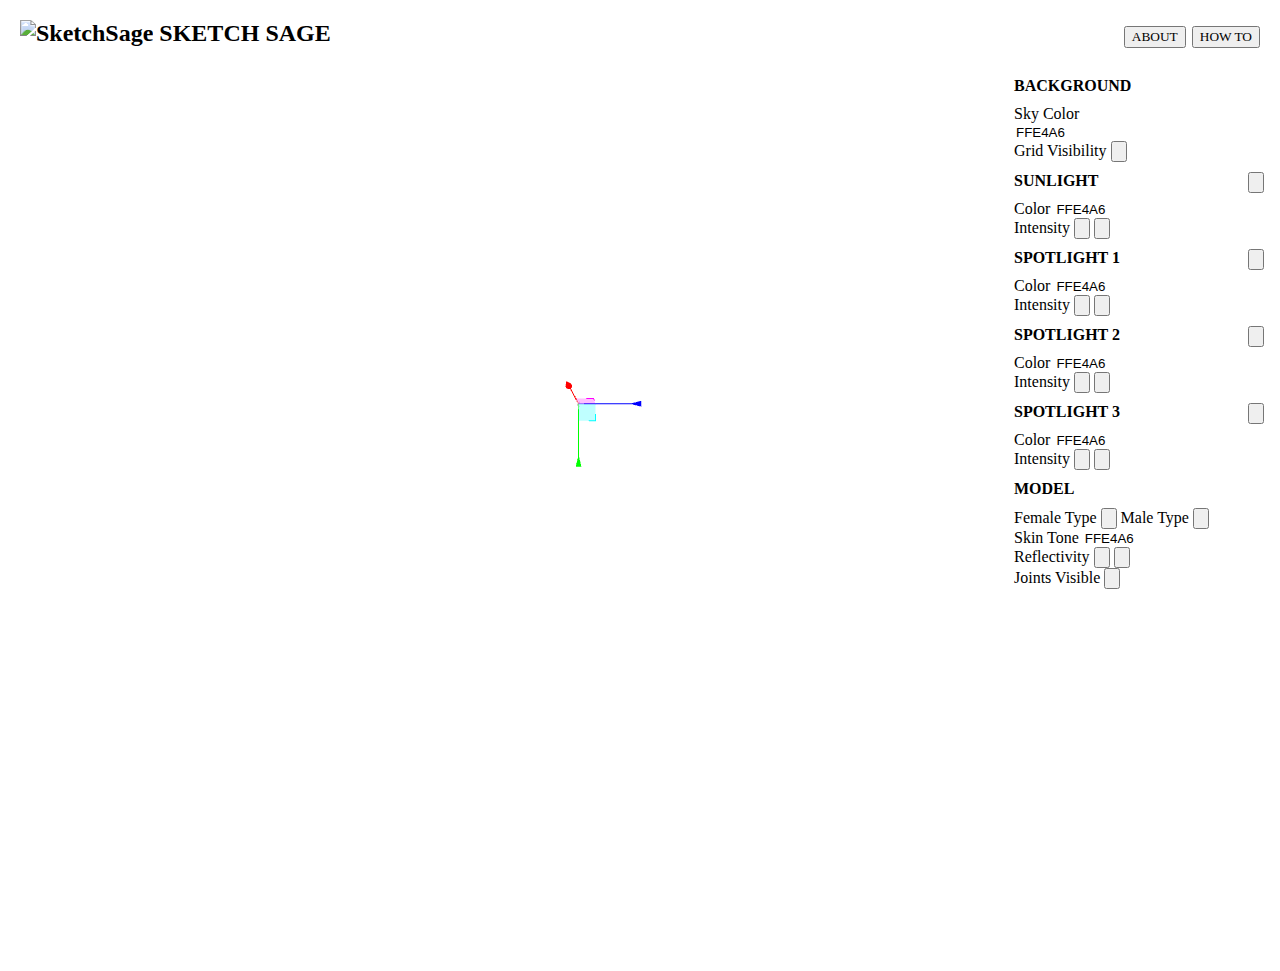
==== sketchsage.html @ a5058e86 "Add files via upload" ====
﻿<!DOCTYPE html>
<html>
<head>
    <meta charset=utf-8>
    <title>Sketch Sage</title>
    <style>
        body {
            margin: 0px;
            height: 100%; 
            overflow: hidden;
            /*font-family: "Judera Ring";*/
        }
        
        h2 {
            font-family: "Judera Ring";
        }

        button {
            font-family: "Judera Ring";
        }
        
        canvas {
            width: 90%;
            height: 100%;
        }
        .right-links {
            right: 50;
            float: right;
        }

        .sidebar {
            width: 250px;
            height: 100%;
            top: 1; 
            right: 0;
            position: fixed;
            background-color: rgb(255, 255, 255);
            padding-left: 16px;
            padding-right: 16px;
            overflow: scroll;
        }

        .sect-head {
            margin: 0;
            padding-top: 10px;
            padding-bottom: 10px;
        }

        .sect-child {
            margin: 0;
        }

        .jscolor {
            border: white;
        }

        @font-face {
            font-family: "Judera Ring";
            src: url("styling/fonts/JuderaRing/Judera-Ring.ttf");
        }

    </style>
</head>
<body>
    <div id="container">
        <div style="margin:20px">
            <header>
                <h2>
                    <img src="styling/tempImages/download.svg" alt="SketchSage" width="20" height="18">
                    SKETCH SAGE
                    <div class="right-links">
                        <button>ABOUT</button>
                        <button>HOW TO</button>
                    </div>
                </h2>
            </header>
        </div>
        <div class="sidebar" id="sidebar">
            <div>
                <h4 class="sect-head">BACKGROUND</h4>
                <p class="sect-child">
                    Sky Color
                    <input class="jscolor" onchange="setRendererColor(this.jscolor)" value="FFE4A6">
                </p>
                <p class="sect-child">
                    Grid Visibility
                    <input type="button" onclick="showGrid()"></input>
                </p>
            </div>
            <div>
                <h4 class="sect-head">
                    SUNLIGHT
                    <input type="button" onclick="lightVisibility(worldLights)" style="float:right"></input>
                </h4>
                <p class="sect-child">
                    Color
                    <input class="jscolor" onchange="lightColor(worldLights,this.jscolor)" value="FFE4A6">
                </p>

                
                <p class="sect-child">
                    Intensity
                    <input type="button" onclick="lightIntensity(worldLights,-0.2)"></input>
                    <input type="button" onclick="lightIntensity(worldLights,0.2)"></input>
                </p>
            </div>
            <div>
                <h4 class="sect-head">
                    SPOTLIGHT 1
                    <input type="button" onclick="lightVisibility(spotLights[0])" style="float:right"></input>
                </h4>
                
                <p class="sect-child">
                    Color
                    <input class="jscolor" onchange="lightColor(spotLights[0],this.jscolor)" value="FFE4A6">
                </p>
                <p class="sect-child">
                    Intensity
                    <input type="button" onclick="lightIntensity(spotLights[0],-0.2)"></input>
                    <input type="button" onclick="lightIntensity(spotLights[0],0.2)"></input>
                </p>
            </div>
            <div>
                <h4 class="sect-head">
                    SPOTLIGHT 2
                    <input type="button" onclick="lightVisibility(spotLights[1])" style="float:right"></input>
                </h4>
                <p class="sect-child">
                    Color
                    <input class="jscolor" onchange="lightColor(spotLights[1],this.jscolor)" value="FFE4A6">
                </p>
                <p class="sect-child">
                    Intensity
                    <input type="button" onclick="lightIntensity(spotLights[1],-0.2)"></input>
                    <input type="button" onclick="lightIntensity(spotLights[1],0.2)"></input>
                </p>
            </div>
            <div>
                <h4 class="sect-head">
                    SPOTLIGHT 3
                    <input type="button" onclick="lightVisibility(spotLights[2])" style="float:right"></input>
                </h4>
                <p class="sect-child">
                    Color
                    <input class="jscolor" onchange="lightColor(spotLights[2],this.jscolor)" value="FFE4A6">
                </p>
                <p class="sect-child">
                    Intensity
                    <input type="button" onclick="lightIntensity(spotLights[2],-0.2)"></input>
                    <input type="button" onclick="lightIntensity(spotLights[2],0.2)"></input>
                </p>
            </div>
            <div>
                <h4 class="sect-head">MODEL</h4>
                <p class="sect-child">
                    Female Type
                    <input type="button" onclick="uploadModel( 'Models/FemaleModel/Agreeing.glb' )"></input> 
                    Male Type
                    <input type="button" onclick="uploadModel( 'Models/MaleModel/Agreeing.glb' )"></input> 
                </p>
                <p class="sect-child">
                    Skin Tone
                    <input class="jscolor" onchange="setSkinTone(this.jscolor)" value="FFE4A6"> 
                </p>
                <!--<input type="button" onclick="findEyes(1)"></input>-->
                <!--<p class="sect-child">
                    Transparency
                    <input type="button" onclick="transparency(-0.02)"></input>
                    <input type="button" onclick="transparency(0.02)"></input>
                </p>-->
                <p class="sect-child">
                    Reflectivity
                    <input type="button" onclick="modelReflectivity(0.02)"></input>
                    <input type="button" onclick="modelReflectivity(-0.02)"></input>
                </p>
                <!--<h6 class="sect-child">Transparency</h6>-->
                <p class="sect-child">
                    Joints Visible
                    <input type="button" onclick="jointsVisible()"></input>
                </p>
                
            </div>
        </div>
        
        <!--THREE JS-->
        <script src="js/three.js"></script>
        <script src="js/OrbitControls.js"></script>
        <script src="js/GLTFLoader.js"></script> 
        <script src="js/TransformControls.js"></script> 
        <script src="js/mainElements.js"></script> 
        <!--<script src="js/FBXLoader.js"></script> -->
        <!--<script src="js/inflate.min.js"></script>-->

        <!--COLOR PICKER-->
        <!--<script src="js/iro.min.js"></script>-->
        <!--<script src="js/colorpicker.js"></script>-->
        <script src="js/jscolor.js"></script>

        <!--SLIDERS-->
        <!--<script src="js/slider.js"></script>>-->
    </div>
</body>
</html>
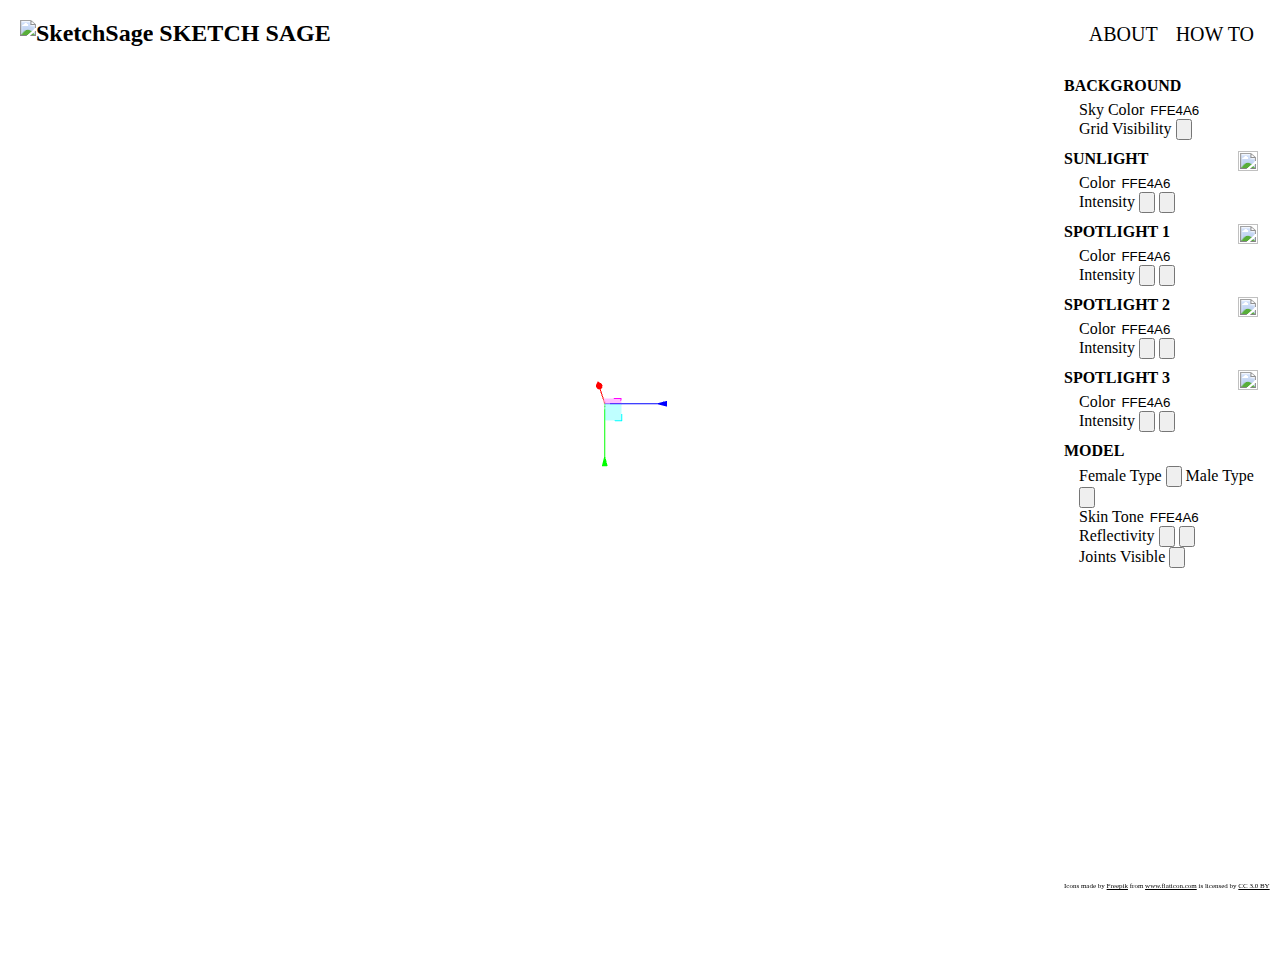
==== commit 3338f86d: "Add files via upload" ====
--- a/sketchsage.html
+++ b/sketchsage.html
@@ -15,8 +15,15 @@
             font-family: "Judera Ring";
         }
 
+        a {
+            color:black;
+        }
+
         button {
             font-family: "Judera Ring";
+            font-size: 20px;
+            border: none;
+            background: none;       
         }
         
         canvas {
@@ -28,8 +35,17 @@
             float: right;
         }
 
+        footer {
+
+            font-size: 7px;
+            bottom: 10px;
+            position: fixed;
+            text-align: center;
+
+        }
+
         .sidebar {
-            width: 250px;
+            width: 200px;
             height: 100%;
             top: 1; 
             right: 0;
@@ -38,27 +54,45 @@
             padding-left: 16px;
             padding-right: 16px;
             overflow: scroll;
+            font-family: "unna";
         }
 
         .sect-head {
             margin: 0;
             padding-top: 10px;
-            padding-bottom: 10px;
+            padding-bottom: 6px;
+            font-weight: 900;
         }
 
         .sect-child {
             margin: 0;
+            padding-left: 15px;
         }
 
         .jscolor {
             border: white;
-        }
+            width: 50px;
+        }
+
+        /*shrikhand and unna go well together*/
 
         @font-face {
             font-family: "Judera Ring";
+            src: url("styling/fonts/shrikhand/Shrikhand-Regular.ttf");
+        }
+
+        @font-face {
+            font-family: "unna";
+            src: url("styling/fonts/unna/Unna-Regular.ttf");
+        }
+
+
+        /*
+        @font-face {
+            font-family: "Judera Ring";
             src: url("styling/fonts/JuderaRing/Judera-Ring.ttf");
         }
-
+        */
     </style>
 </head>
 <body>
@@ -66,7 +100,7 @@
         <div style="margin:20px">
             <header>
                 <h2>
-                    <img src="styling/tempImages/download.svg" alt="SketchSage" width="20" height="18">
+                    <img src="styling/images/download.svg" alt="SketchSage" width="20" height="18">
                     SKETCH SAGE
                     <div class="right-links">
                         <button>ABOUT</button>
@@ -78,108 +112,120 @@
         <div class="sidebar" id="sidebar">
             <div>
                 <h4 class="sect-head">BACKGROUND</h4>
-                <p class="sect-child">
+                <div class="sect-child">
                     Sky Color
                     <input class="jscolor" onchange="setRendererColor(this.jscolor)" value="FFE4A6">
-                </p>
-                <p class="sect-child">
+                </div>
+                <div class="sect-child">
                     Grid Visibility
                     <input type="button" onclick="showGrid()"></input>
-                </p>
+                </div>
             </div>
             <div>
                 <h4 class="sect-head">
                     SUNLIGHT
-                    <input type="button" onclick="lightVisibility(worldLights)" style="float:right"></input>
-                </h4>
-                <p class="sect-child">
+                    <button onclick="lightVisibility(worldLights);changeImage('sunlight-eye');" style="float:right">
+                        <img id="sunlight-eye" src="styling/images/eye.svg" height="20" width="20">
+                    </button>
+                </h4>
+                <div class="sect-child">
                     Color
                     <input class="jscolor" onchange="lightColor(worldLights,this.jscolor)" value="FFE4A6">
-                </p>
-
-                
-                <p class="sect-child">
+                </div>
+                <div class="sect-child">
                     Intensity
                     <input type="button" onclick="lightIntensity(worldLights,-0.2)"></input>
                     <input type="button" onclick="lightIntensity(worldLights,0.2)"></input>
-                </p>
+                </div>
             </div>
             <div>
                 <h4 class="sect-head">
                     SPOTLIGHT 1
-                    <input type="button" onclick="lightVisibility(spotLights[0])" style="float:right"></input>
+                    <button onclick="lightVisibility(spotLights[0]);changeImage('spotlight1-eye');" style="float:right">
+                        <img id="spotlight1-eye" src="styling/images/eye.svg" height="20" width="20">
+                    </button>
                 </h4>
                 
-                <p class="sect-child">
+                <div class="sect-child">
                     Color
                     <input class="jscolor" onchange="lightColor(spotLights[0],this.jscolor)" value="FFE4A6">
-                </p>
-                <p class="sect-child">
+                </div>
+                <div class="sect-child">
                     Intensity
                     <input type="button" onclick="lightIntensity(spotLights[0],-0.2)"></input>
                     <input type="button" onclick="lightIntensity(spotLights[0],0.2)"></input>
-                </p>
+                </div>
             </div>
             <div>
                 <h4 class="sect-head">
                     SPOTLIGHT 2
-                    <input type="button" onclick="lightVisibility(spotLights[1])" style="float:right"></input>
-                </h4>
-                <p class="sect-child">
+                    <button onclick="lightVisibility(spotLights[1]);changeImage('spotlight2-eye');" style="float:right">
+                        <img id="spotlight2-eye" src="styling/images/hide.svg" height="20" width="20">
+                    </button>
+                </h4>
+                <div class="sect-child">
                     Color
                     <input class="jscolor" onchange="lightColor(spotLights[1],this.jscolor)" value="FFE4A6">
-                </p>
-                <p class="sect-child">
+                </div>
+                <div class="sect-child">
                     Intensity
                     <input type="button" onclick="lightIntensity(spotLights[1],-0.2)"></input>
                     <input type="button" onclick="lightIntensity(spotLights[1],0.2)"></input>
-                </p>
+                </div>
             </div>
             <div>
                 <h4 class="sect-head">
                     SPOTLIGHT 3
-                    <input type="button" onclick="lightVisibility(spotLights[2])" style="float:right"></input>
-                </h4>
-                <p class="sect-child">
+                    <button onclick="lightVisibility(spotLights[2]);changeImage('spotlight3-eye');" style="float:right">
+                        <img id="spotlight3-eye" src="styling/images/hide.svg" height="20" width="20">
+                    </button>
+                </h4>
+                <div class="sect-child">
                     Color
                     <input class="jscolor" onchange="lightColor(spotLights[2],this.jscolor)" value="FFE4A6">
-                </p>
-                <p class="sect-child">
+                </div>
+                <div class="sect-child">
                     Intensity
                     <input type="button" onclick="lightIntensity(spotLights[2],-0.2)"></input>
                     <input type="button" onclick="lightIntensity(spotLights[2],0.2)"></input>
-                </p>
+                </div>
             </div>
             <div>
                 <h4 class="sect-head">MODEL</h4>
-                <p class="sect-child">
+                <div class="sect-child">
                     Female Type
                     <input type="button" onclick="uploadModel( 'Models/FemaleModel/Agreeing.glb' )"></input> 
                     Male Type
                     <input type="button" onclick="uploadModel( 'Models/MaleModel/Agreeing.glb' )"></input> 
-                </p>
-                <p class="sect-child">
+                </div>
+                <div class="sect-child">
                     Skin Tone
                     <input class="jscolor" onchange="setSkinTone(this.jscolor)" value="FFE4A6"> 
-                </p>
+                </div>
                 <!--<input type="button" onclick="findEyes(1)"></input>-->
                 <!--<p class="sect-child">
                     Transparency
                     <input type="button" onclick="transparency(-0.02)"></input>
                     <input type="button" onclick="transparency(0.02)"></input>
                 </p>-->
-                <p class="sect-child">
+                <div class="sect-child">
                     Reflectivity
                     <input type="button" onclick="modelReflectivity(0.02)"></input>
                     <input type="button" onclick="modelReflectivity(-0.02)"></input>
-                </p>
+                </div>
                 <!--<h6 class="sect-child">Transparency</h6>-->
-                <p class="sect-child">
+                <div class="sect-child">
                     Joints Visible
                     <input type="button" onclick="jointsVisible()"></input>
-                </p>
+                </div>
                 
             </div>
+            <footer>Icons made by <a href="https://www.freepik.com/" title="Freepik">Freepik</a> 
+                from <a href="https://www.flaticon.com/" title="Flaticon">www.flaticon.com</a> 
+                is licensed by <a href="http://creativecommons.org/licenses/by/3.0/" 
+                title="Creative Commons BY 3.0" target="_blank">
+                CC 3.0 BY</a>
+            </footer>
         </div>
         
         <!--THREE JS-->
@@ -196,8 +242,8 @@
         <!--<script src="js/colorpicker.js"></script>-->
         <script src="js/jscolor.js"></script>
 
-        <!--SLIDERS-->
-        <!--<script src="js/slider.js"></script>>-->
+        <!--ICON CHANGE-->
+        <script src="js/icons.js"></script>
     </div>
 </body>
 </html>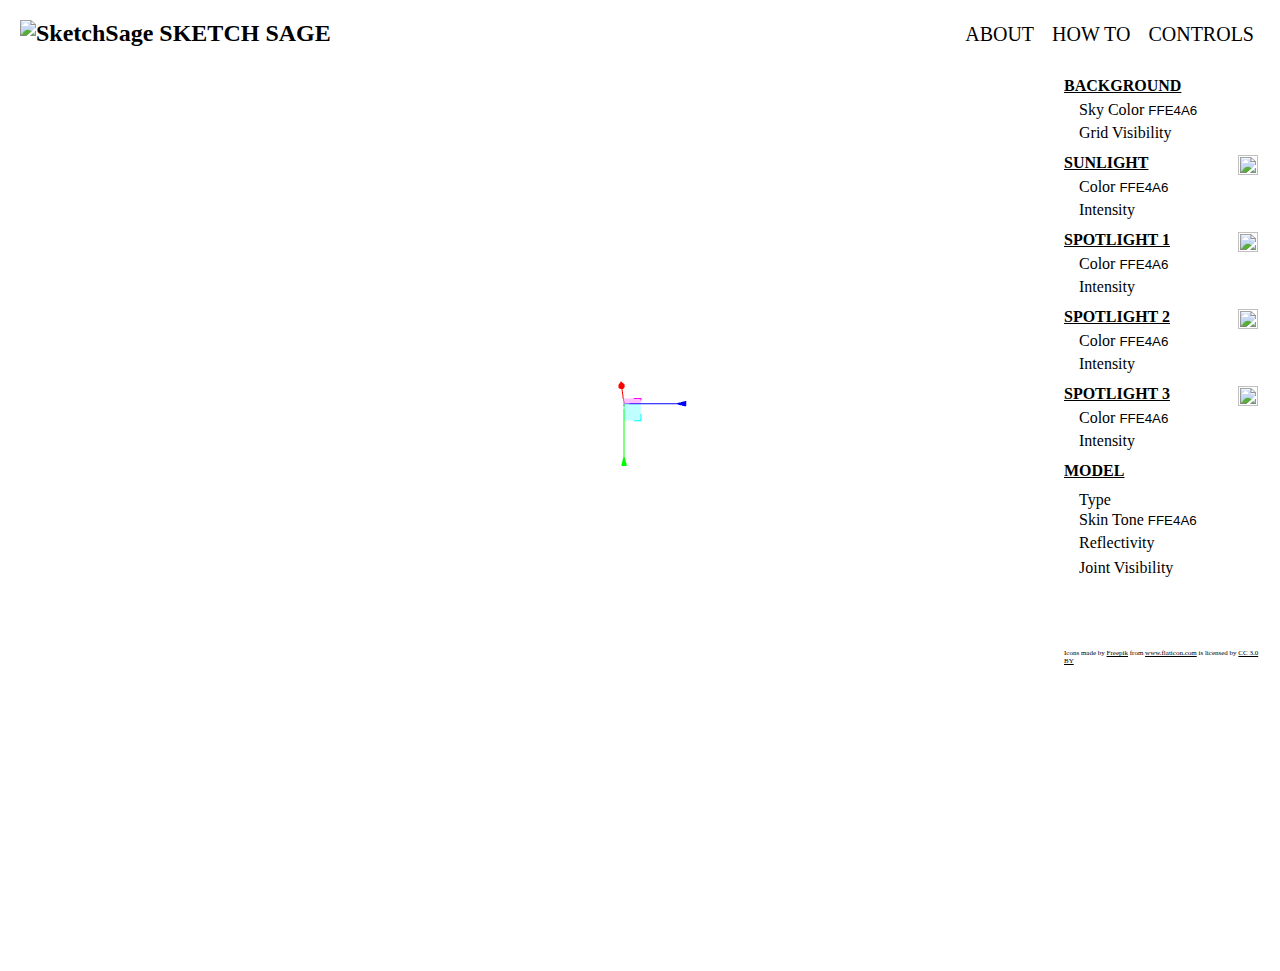
==== commit 9a941f25: "Add files via upload" ====
--- a/sketchsage.html
+++ b/sketchsage.html
@@ -35,13 +35,30 @@
             float: right;
         }
 
+
+        .about {
+            display: "block";
+        }
+
         footer {
 
             font-size: 7px;
-            bottom: 10px;
-            position: fixed;
-            text-align: center;
-
+            /*position: fixed;
+            text-align: center;*/
+            padding-top: 70px;
+
+        }
+
+        .controls {
+            display: block;
+        }
+        
+        .about {
+            display: none;
+        }
+
+        .how-to {
+            display: none;
         }
 
         .sidebar {
@@ -55,6 +72,8 @@
             padding-right: 16px;
             overflow: scroll;
             font-family: "unna";
+            display: block;
+
         }
 
         .sect-head {
@@ -62,6 +81,7 @@
             padding-top: 10px;
             padding-bottom: 6px;
             font-weight: 900;
+            text-decoration: underline;
         }
 
         .sect-child {
@@ -72,7 +92,21 @@
         .jscolor {
             border: white;
             width: 50px;
-        }
+            position:'right';
+            /*shadow: false;
+            valueElement: null;
+            borderWidth:0; 
+            backgroundColor:'transparent'; 
+            insetColor:'#000';*/
+            padding: 0;
+        }
+
+        /*
+        .jscolor-active {
+            width: 100px;
+
+        }
+        */
 
         /*shrikhand and unna go well together*/
 
@@ -103,122 +137,163 @@
                     <img src="styling/images/download.svg" alt="SketchSage" width="20" height="18">
                     SKETCH SAGE
                     <div class="right-links">
-                        <button>ABOUT</button>
-                        <button>HOW TO</button>
+                        <button onclick="toggleAbout()">ABOUT</button>
+                        <button onclick="toggleHowTo()">HOW TO</button>
+                        <button onclick="toggleController()">CONTROLS</button>
                     </div>
                 </h2>
             </header>
         </div>
         <div class="sidebar" id="sidebar">
-            <div>
-                <h4 class="sect-head">BACKGROUND</h4>
-                <div class="sect-child">
-                    Sky Color
-                    <input class="jscolor" onchange="setRendererColor(this.jscolor)" value="FFE4A6">
-                </div>
-                <div class="sect-child">
-                    Grid Visibility
-                    <input type="button" onclick="showGrid()"></input>
-                </div>
+            <div class="about" id="about">
+                <p>
+                    qwewrtrggref
+                </p>
             </div>
-            <div>
-                <h4 class="sect-head">
-                    SUNLIGHT
-                    <button onclick="lightVisibility(worldLights);changeImage('sunlight-eye');" style="float:right">
-                        <img id="sunlight-eye" src="styling/images/eye.svg" height="20" width="20">
-                    </button>
-                </h4>
-                <div class="sect-child">
-                    Color
-                    <input class="jscolor" onchange="lightColor(worldLights,this.jscolor)" value="FFE4A6">
-                </div>
-                <div class="sect-child">
-                    Intensity
-                    <input type="button" onclick="lightIntensity(worldLights,-0.2)"></input>
-                    <input type="button" onclick="lightIntensity(worldLights,0.2)"></input>
-                </div>
+            <div class="how-to" id="how-to">
+                <p>
+                    qwsdefgh
+                </p>
             </div>
-            <div>
-                <h4 class="sect-head">
-                    SPOTLIGHT 1
-                    <button onclick="lightVisibility(spotLights[0]);changeImage('spotlight1-eye');" style="float:right">
-                        <img id="spotlight1-eye" src="styling/images/eye.svg" height="20" width="20">
-                    </button>
-                </h4>
-                
-                <div class="sect-child">
-                    Color
-                    <input class="jscolor" onchange="lightColor(spotLights[0],this.jscolor)" value="FFE4A6">
-                </div>
-                <div class="sect-child">
-                    Intensity
-                    <input type="button" onclick="lightIntensity(spotLights[0],-0.2)"></input>
-                    <input type="button" onclick="lightIntensity(spotLights[0],0.2)"></input>
-                </div>
-            </div>
-            <div>
-                <h4 class="sect-head">
-                    SPOTLIGHT 2
-                    <button onclick="lightVisibility(spotLights[1]);changeImage('spotlight2-eye');" style="float:right">
-                        <img id="spotlight2-eye" src="styling/images/hide.svg" height="20" width="20">
-                    </button>
-                </h4>
-                <div class="sect-child">
-                    Color
-                    <input class="jscolor" onchange="lightColor(spotLights[1],this.jscolor)" value="FFE4A6">
-                </div>
-                <div class="sect-child">
-                    Intensity
-                    <input type="button" onclick="lightIntensity(spotLights[1],-0.2)"></input>
-                    <input type="button" onclick="lightIntensity(spotLights[1],0.2)"></input>
-                </div>
-            </div>
-            <div>
-                <h4 class="sect-head">
-                    SPOTLIGHT 3
-                    <button onclick="lightVisibility(spotLights[2]);changeImage('spotlight3-eye');" style="float:right">
-                        <img id="spotlight3-eye" src="styling/images/hide.svg" height="20" width="20">
-                    </button>
-                </h4>
-                <div class="sect-child">
-                    Color
-                    <input class="jscolor" onchange="lightColor(spotLights[2],this.jscolor)" value="FFE4A6">
-                </div>
-                <div class="sect-child">
-                    Intensity
-                    <input type="button" onclick="lightIntensity(spotLights[2],-0.2)"></input>
-                    <input type="button" onclick="lightIntensity(spotLights[2],0.2)"></input>
-                </div>
-            </div>
-            <div>
-                <h4 class="sect-head">MODEL</h4>
-                <div class="sect-child">
-                    Female Type
-                    <input type="button" onclick="uploadModel( 'Models/FemaleModel/Agreeing.glb' )"></input> 
-                    Male Type
-                    <input type="button" onclick="uploadModel( 'Models/MaleModel/Agreeing.glb' )"></input> 
-                </div>
-                <div class="sect-child">
-                    Skin Tone
-                    <input class="jscolor" onchange="setSkinTone(this.jscolor)" value="FFE4A6"> 
-                </div>
-                <!--<input type="button" onclick="findEyes(1)"></input>-->
-                <!--<p class="sect-child">
-                    Transparency
-                    <input type="button" onclick="transparency(-0.02)"></input>
-                    <input type="button" onclick="transparency(0.02)"></input>
-                </p>-->
-                <div class="sect-child">
-                    Reflectivity
-                    <input type="button" onclick="modelReflectivity(0.02)"></input>
-                    <input type="button" onclick="modelReflectivity(-0.02)"></input>
-                </div>
-                <!--<h6 class="sect-child">Transparency</h6>-->
-                <div class="sect-child">
-                    Joints Visible
-                    <input type="button" onclick="jointsVisible()"></input>
-                </div>
-                
+            <div class="controls" id="controls">
+                <div>
+                    <h4 class="sect-head">BACKGROUND</h4>
+                    <div class="sect-child">
+                        Sky Color
+                        <input class="jscolor" onchange="setRendererColor(this.jscolor)" value="FFE4A6">
+                    </div>
+                    <div class="sect-child">
+                        Grid Visibility
+                        <button onclick="showGrid();changeImage('grid-eye');">
+                            <img id="grid-eye" src="styling/images/eye.svg" height="15" width="15">
+                        </button>
+                    </div>
+                </div>
+                <div>
+                    <h4 class="sect-head">
+                        SUNLIGHT
+                        <button onclick="lightVisibility(worldLights);changeImage('sunlight-eye');" style="float:right">
+                            <img id="sunlight-eye" src="styling/images/eye.svg" height="20" width="20">
+                        </button>
+                    </h4>
+                    <div class="sect-child">
+                        Color
+                        <input class="jscolor" onchange="lightColor(worldLights,this.jscolor)" value="FFE4A6">
+                    </div>
+                    <div class="sect-child">
+                        Intensity
+                        <button onclick="lightIntensity(worldLights,-0.2)">
+                            <img src="styling/images/round-delete.svg" height="12" width="12">
+                        </button>
+                        <button onclick="lightIntensity(worldLights,0.2)">
+                            <img src="styling/images/round-add.svg" height="12" width="12">
+                        </button>
+                    </div>
+                </div>
+                <div>
+                    <h4 class="sect-head">
+                        SPOTLIGHT 1
+                        <button onclick="lightVisibility(spotLights[0]);changeImage('spotlight1-eye');" style="float:right">
+                            <img id="spotlight1-eye" src="styling/images/eye.svg" height="20" width="20">
+                        </button>
+                    </h4>
+                    
+                    <div class="sect-child">
+                        Color
+                        <input class="jscolor" onchange="lightColor(spotLights[0],this.jscolor)" value="FFE4A6">
+                    </div>
+                    <div class="sect-child">
+                        Intensity
+                        <button onclick="lightIntensity(spotLights[0],-0.2)">
+                            <img src="styling/images/round-delete.svg" height="12" width="12">
+                        </button>
+                        <button onclick="lightIntensity(spotLights[0],0.2)">
+                            <img src="styling/images/round-add.svg" height="12" width="12">
+                        </button>
+                    </div>
+                </div>
+                <div>
+                    <h4 class="sect-head">
+                        SPOTLIGHT 2
+                        <button onclick="lightVisibility(spotLights[1]);changeImage('spotlight2-eye');" style="float:right">
+                            <img id="spotlight2-eye" src="styling/images/hide.svg" height="20" width="20">
+                        </button>
+                    </h4>
+                    <div class="sect-child">
+                        Color
+                        <input class="jscolor" onchange="lightColor(spotLights[1],this.jscolor)" value="FFE4A6">
+                    </div>
+                    <div class="sect-child">
+                        Intensity
+                        <button onclick="lightIntensity(spotLights[1],-0.2)">
+                            <img src="styling/images/round-delete.svg" height="12" width="12">
+                        </button>
+                        <button onclick="lightIntensity(spotLights[1],0.2)">
+                            <img src="styling/images/round-add.svg" height="12" width="12">
+                        </button>
+                    </div>
+                </div>
+                <div>
+                    <h4 class="sect-head">
+                        SPOTLIGHT 3
+                        <button onclick="lightVisibility(spotLights[2]);changeImage('spotlight3-eye');" style="float:right">
+                            <img id="spotlight3-eye" src="styling/images/hide.svg" height="20" width="20">
+                        </button>
+                    </h4>
+                    <div class="sect-child">
+                        Color
+                        <input class="jscolor" onchange="lightColor(spotLights[2],this.jscolor)" value="FFE4A6">
+                    </div>
+                    <div class="sect-child">
+                        Intensity
+                        <button onclick="lightIntensity(spotLights[2],-0.2)">
+                            <img src="styling/images/round-delete.svg" height="12" width="12">
+                        </button>
+                        <button onclick="lightIntensity(spotLights[2],0.2)">
+                            <img src="styling/images/round-add.svg" height="12" width="12">
+                        </button>
+                    </div>
+                </div>
+                <div>
+                    <h4 class="sect-head">MODEL</h4>
+                    <div class="sect-child">
+                        Type
+                        <button onclick="uploadModel('Models/FemaleModel/Agreeing.glb')">
+                            <img src="styling/images/female-symbol.svg" height="12" width="12">
+                        </button>
+                        <button onclick="uploadModel('Models/MaleModel/Agreeing.glb')">
+                            <img src="styling/images/male-symbol.svg" height="12" width="12">
+                        </button>
+
+                    </div>
+                    <div class="sect-child">
+                        Skin Tone
+                        <input class="jscolor" onchange="setSkinTone(this.jscolor)" value="FFE4A6"> 
+                    </div>
+                    <!--<input type="button" onclick="findEyes(1)"></input>-->
+                    <!--<p class="sect-child">
+                        Transparency
+                        <input type="button" onclick="transparency(-0.02)"></input>
+                        <input type="button" onclick="transparency(0.02)"></input>
+                    </p>-->
+                    <div class="sect-child">
+                        Reflectivity
+                        <button onclick="modelReflectivity(0.02)">
+                            <img src="styling/images/round-delete.svg" height="12" width="12">
+                        </button>
+                        <button onclick="modelReflectivity(-0.02)">
+                            <img src="styling/images/round-add.svg" height="12" width="12">
+                        </button>
+                    </div>
+                    <!--<h6 class="sect-child">Transparency</h6>-->
+                    <div class="sect-child">
+                        Joint Visibility
+                        <button onclick="jointsVisible();changeImage('joint-eye');">
+                            <img id="joint-eye" src="styling/images/eye.svg" height="15" width="15">
+                        </button>
+                    </div>
+                    
+                </div>
             </div>
             <footer>Icons made by <a href="https://www.freepik.com/" title="Freepik">Freepik</a> 
                 from <a href="https://www.flaticon.com/" title="Flaticon">www.flaticon.com</a> 
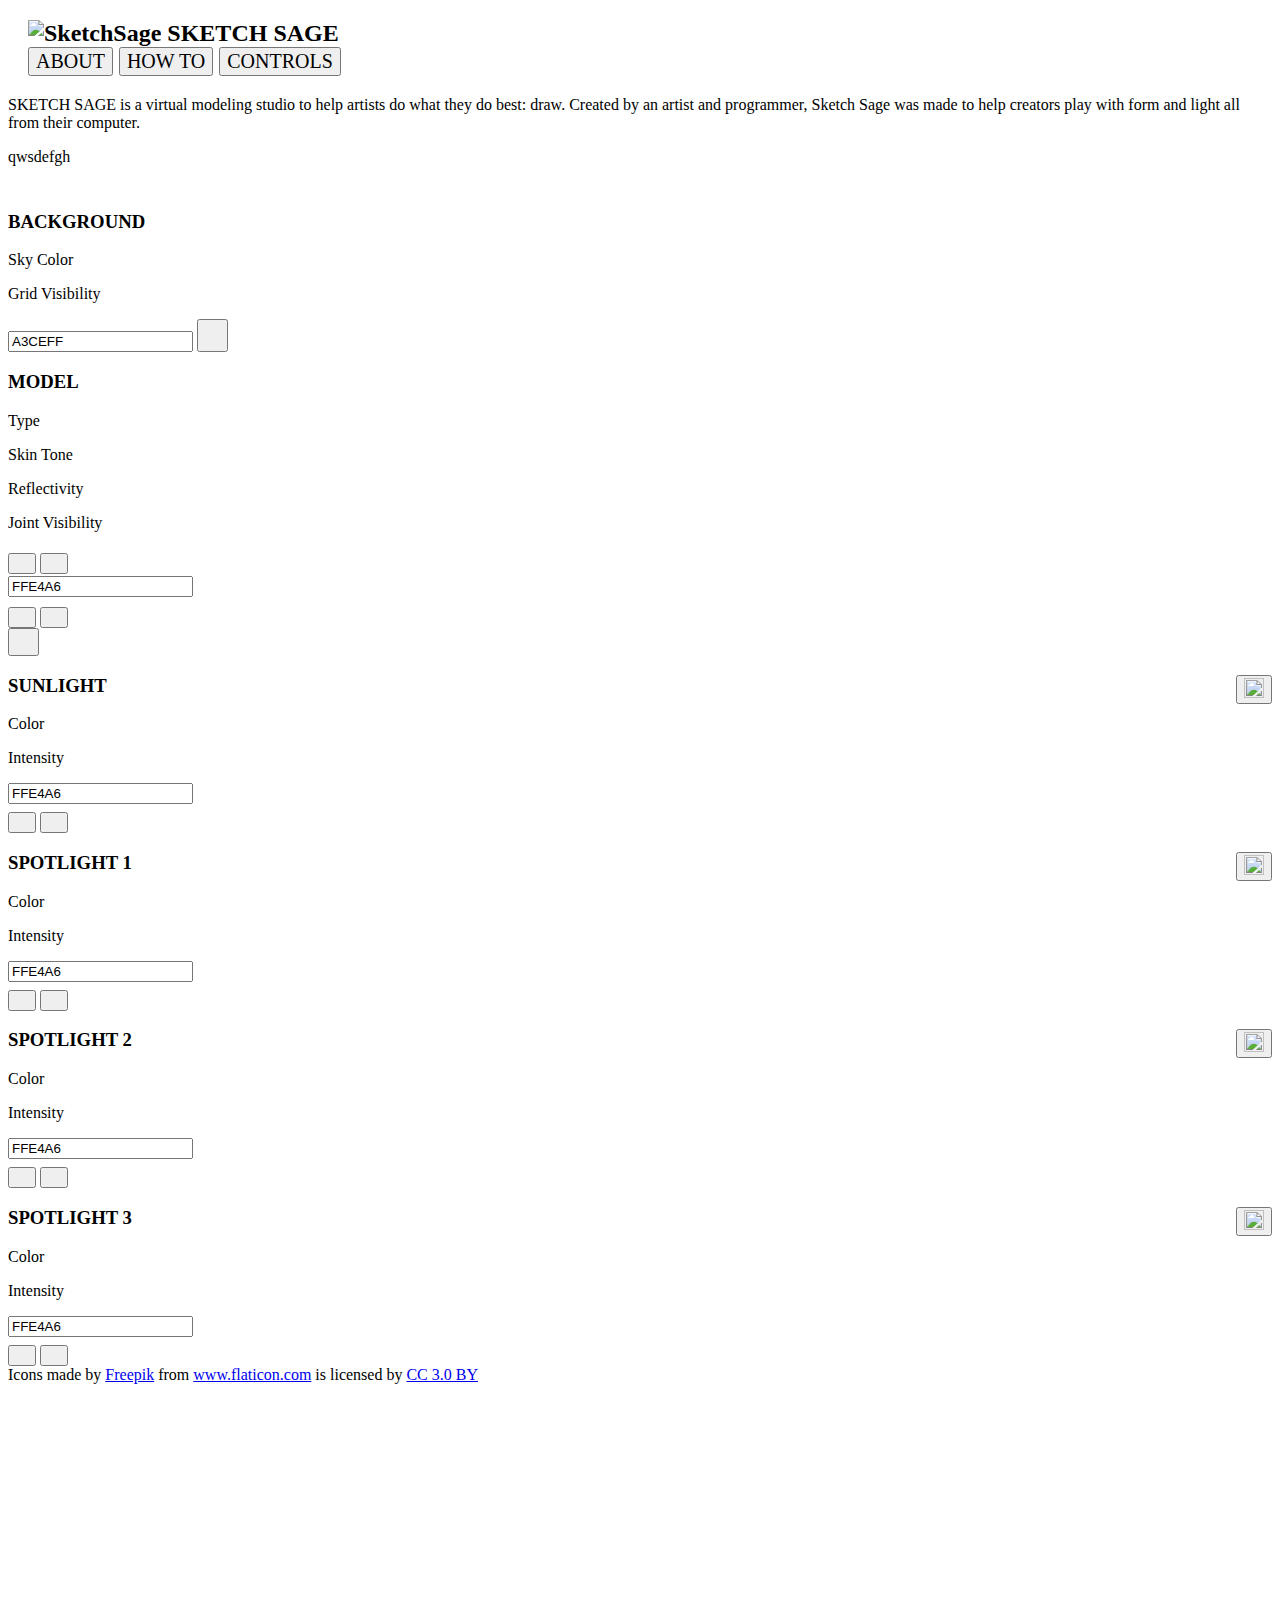
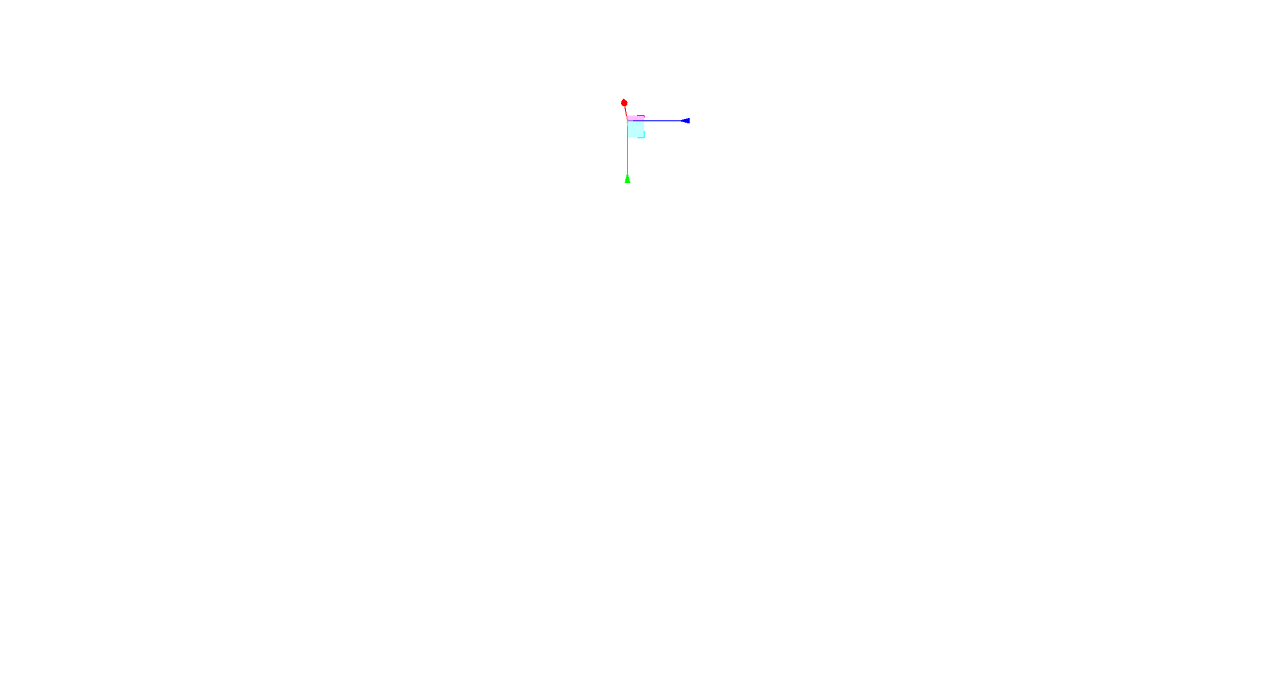
==== commit ac3487b2: "Add files via upload" ====
--- a/sketchsage.html
+++ b/sketchsage.html
@@ -3,143 +3,20 @@
 <head>
     <meta charset=utf-8>
     <title>Sketch Sage</title>
-    <style>
-        body {
-            margin: 0px;
-            height: 100%; 
-            overflow: hidden;
-            /*font-family: "Judera Ring";*/
-        }
-        
-        h2 {
-            font-family: "Judera Ring";
-        }
-
-        a {
-            color:black;
-        }
-
-        button {
-            font-family: "Judera Ring";
-            font-size: 20px;
-            border: none;
-            background: none;       
-        }
-        
-        canvas {
-            width: 90%;
-            height: 100%;
-        }
-        .right-links {
-            right: 50;
-            float: right;
-        }
-
-
-        .about {
-            display: "block";
-        }
-
-        footer {
-
-            font-size: 7px;
-            /*position: fixed;
-            text-align: center;*/
-            padding-top: 70px;
-
-        }
-
-        .controls {
-            display: block;
-        }
-        
-        .about {
-            display: none;
-        }
-
-        .how-to {
-            display: none;
-        }
-
-        .sidebar {
-            width: 200px;
-            height: 100%;
-            top: 1; 
-            right: 0;
-            position: fixed;
-            background-color: rgb(255, 255, 255);
-            padding-left: 16px;
-            padding-right: 16px;
-            overflow: scroll;
-            font-family: "unna";
-            display: block;
-
-        }
-
-        .sect-head {
-            margin: 0;
-            padding-top: 10px;
-            padding-bottom: 6px;
-            font-weight: 900;
-            text-decoration: underline;
-        }
-
-        .sect-child {
-            margin: 0;
-            padding-left: 15px;
-        }
-
-        .jscolor {
-            border: white;
-            width: 50px;
-            position:'right';
-            /*shadow: false;
-            valueElement: null;
-            borderWidth:0; 
-            backgroundColor:'transparent'; 
-            insetColor:'#000';*/
-            padding: 0;
-        }
-
-        /*
-        .jscolor-active {
-            width: 100px;
-
-        }
-        */
-
-        /*shrikhand and unna go well together*/
-
-        @font-face {
-            font-family: "Judera Ring";
-            src: url("styling/fonts/shrikhand/Shrikhand-Regular.ttf");
-        }
-
-        @font-face {
-            font-family: "unna";
-            src: url("styling/fonts/unna/Unna-Regular.ttf");
-        }
-
-
-        /*
-        @font-face {
-            font-family: "Judera Ring";
-            src: url("styling/fonts/JuderaRing/Judera-Ring.ttf");
-        }
-        */
-    </style>
+    <link rel="stylesheet" href="styling/styleFile.css">
+    <link rel="icon" href="styling/images/favicon.ico">
 </head>
 <body>
     <div id="container">
         <div style="margin:20px">
             <header>
                 <h2>
-                    <img src="styling/images/download.svg" alt="SketchSage" width="20" height="18">
+                    <img src="styling/images/happiness.svg" alt="SketchSage" width="25" height="25">
                     SKETCH SAGE
                     <div class="right-links">
-                        <button onclick="toggleAbout()">ABOUT</button>
-                        <button onclick="toggleHowTo()">HOW TO</button>
-                        <button onclick="toggleController()">CONTROLS</button>
+                        <button style="font-family:'shrikhand';font-size:20px;" onclick="toggleAbout()">ABOUT</button>
+                        <button style="font-family:'shrikhand';font-size:20px;" onclick="toggleHowTo()">HOW TO</button>
+                        <button style="font-family:'shrikhand';font-size:20px;" onclick="toggleController()">CONTROLS</button>
                     </div>
                 </h2>
             </header>
@@ -147,7 +24,13 @@
         <div class="sidebar" id="sidebar">
             <div class="about" id="about">
                 <p>
-                    qwewrtrggref
+                    SKETCH SAGE is a virtual modeling studio to help
+                    artists do what they do best: draw. 
+                    
+                    Created by an artist and programmer, Sketch Sage
+                    was made to help creators play with form and light
+                    all from their computer. 
+                    
                 </p>
             </div>
             <div class="how-to" id="how-to">
@@ -156,143 +39,164 @@
                 </p>
             </div>
             <div class="controls" id="controls">
-                <div>
-                    <h4 class="sect-head">BACKGROUND</h4>
-                    <div class="sect-child">
-                        Sky Color
-                        <input class="jscolor" onchange="setRendererColor(this.jscolor)" value="FFE4A6">
-                    </div>
-                    <div class="sect-child">
-                        Grid Visibility
-                        <button onclick="showGrid();changeImage('grid-eye');">
-                            <img id="grid-eye" src="styling/images/eye.svg" height="15" width="15">
-                        </button>
-                    </div>
-                </div>
-                <div>
-                    <h4 class="sect-head">
+                <div style="padding-top:10px">
+                    <h3 class="sect-head">BACKGROUND</h3>
+                    <div class="row">
+                        <div class="column name">
+                            <p class="sect-child">Sky Color</p>
+                            <p class="sect-child">Grid Visibility</p>
+                        </div>
+                        <div class="column function">
+                            <input onchange="setRendererColor(this.jscolor)" class="jscolor {borderWidth:1,
+                            borderColor:'#CCC', backgroundColor:'#FFF', insetColor:'#FFF'}" value="A3CEFF">
+                            <button onclick="showGrid();changeImage('grid-eye');" style="padding-top:10px">
+                                <img id="grid-eye" src="styling/images/eye.svg" height="15" width="15">
+                            </button>
+                        </div>
+                    </div>
+                </div>
+                <div>
+                    <h3 class="sect-head">MODEL</h3>
+                    <div class="row">
+                        <div class="column name">
+                            <p class="sect-child">Type</p>
+                            <p class="sect-child">Skin Tone</p>
+                            <p class="sect-child">Reflectivity</p>
+                            <p class="sect-child">Joint Visibility</p>
+                        </div>
+                        <div class="column function">
+                            <div style="padding-top:5px;padding-bottom:2px"> 
+                                <button onclick="uploadModel('Models/FemaleModel/Agreeing.glb');checkVis();">
+                                    <img src="styling/images/female-symbol.svg" height="12" width="12">
+                                </button>
+                                <button onclick="uploadModel('Models/MaleModel/Agreeing.glb');checkVis();">
+                                    <img src="styling/images/male-symbol.svg" height="12" width="12">
+                                </button>
+                                <script>
+                                    function checkVis() {
+                                        document.getElementById("joint-eye").src = "styling/images/eye.svg";
+                                    }
+                                </script>
+                            </div>
+                            <input onchange="setSkinTone(this.jscolor)" class="jscolor {borderWidth:1,
+                            borderColor:'#CCC', backgroundColor:'#FFF', insetColor:'#FFF'}" value="FFE4A6"> 
+                            <div style="padding-top:10px;">
+                                <button onclick="modelReflectivity(0.02)">
+                                    <img src="styling/images/round-delete.svg" height="12" width="12">
+                                </button>
+                                <button onclick="modelReflectivity(-0.02)">
+                                    <img src="styling/images/round-add.svg" height="12" width="12">
+                                </button>
+                            </div>
+                            <button onclick="jointsVisible();changeImage('joint-eye');" style="padding-top:5px;">
+                                <img id="joint-eye" src="styling/images/eye.svg" height="15" width="15">
+                            </button>
+                        </div>
+                    </div>
+                </div>
+                <div>
+                    <h3 class="sect-head">
                         SUNLIGHT
                         <button onclick="lightVisibility(worldLights);changeImage('sunlight-eye');" style="float:right">
                             <img id="sunlight-eye" src="styling/images/eye.svg" height="20" width="20">
                         </button>
-                    </h4>
-                    <div class="sect-child">
-                        Color
-                        <input class="jscolor" onchange="lightColor(worldLights,this.jscolor)" value="FFE4A6">
-                    </div>
-                    <div class="sect-child">
-                        Intensity
-                        <button onclick="lightIntensity(worldLights,-0.2)">
-                            <img src="styling/images/round-delete.svg" height="12" width="12">
-                        </button>
-                        <button onclick="lightIntensity(worldLights,0.2)">
-                            <img src="styling/images/round-add.svg" height="12" width="12">
-                        </button>
-                    </div>
-                </div>
-                <div>
-                    <h4 class="sect-head">
+                    </h3>
+                    <div class="row">
+                        <div class="column name">
+                            <p class="sect-child">Color</p>
+                            <p class="sect-child">Intensity</p>
+                        </div>
+                        <div class="column function">
+                            <input onchange="lightColor(worldLights,this.jscolor)" class="jscolor{borderWidth:1,
+                            borderColor:'#CCC', backgroundColor:'#FFF', insetColor:'#FFF'}" value="FFE4A6">
+                            <div style="padding-top:8px">
+                                <button onclick="lightIntensity(worldLights,-0.2)">
+                                    <img src="styling/images/round-delete.svg" height="12" width="12">
+                                </button>
+                                <button onclick="lightIntensity(worldLights,0.2)" >
+                                   <img src="styling/images/round-add.svg" height="12" width="12">
+                                </button>
+                            </div>
+                        </div>
+                    </div>
+                </div>
+                <div>
+                    <h3 class="sect-head">
                         SPOTLIGHT 1
                         <button onclick="lightVisibility(spotLights[0]);changeImage('spotlight1-eye');" style="float:right">
                             <img id="spotlight1-eye" src="styling/images/eye.svg" height="20" width="20">
                         </button>
-                    </h4>
-                    
-                    <div class="sect-child">
-                        Color
-                        <input class="jscolor" onchange="lightColor(spotLights[0],this.jscolor)" value="FFE4A6">
-                    </div>
-                    <div class="sect-child">
-                        Intensity
-                        <button onclick="lightIntensity(spotLights[0],-0.2)">
-                            <img src="styling/images/round-delete.svg" height="12" width="12">
-                        </button>
-                        <button onclick="lightIntensity(spotLights[0],0.2)">
-                            <img src="styling/images/round-add.svg" height="12" width="12">
-                        </button>
-                    </div>
-                </div>
-                <div>
-                    <h4 class="sect-head">
+                    </h3>
+                    <div class="row">
+                        <div class="column name">
+                            <p class="sect-child">Color</p>
+                            <p class="sect-child">Intensity</p>
+                        </div>
+                        <div class="column function">
+                            <input onchange="lightColor(spotLights[0],this.jscolor)" class="jscolor {borderWidth:1,
+                            borderColor:'#CCC', backgroundColor:'#FFF', insetColor:'#FFF'}" value="FFE4A6">
+                            <div style="padding-top:8px">
+                                <button onclick="lightIntensity(spotLights[0],-0.2)">
+                                    <img src="styling/images/round-delete.svg" height="12" width="12">
+                                </button>
+                                <button onclick="lightIntensity(spotLights[0],0.2)" >
+                                    <img src="styling/images/round-add.svg" height="12" width="12">
+                                </button>
+                            </div>
+                        </div>
+                    </div>
+                </div>
+                <div>
+                    <h3 class="sect-head">
                         SPOTLIGHT 2
                         <button onclick="lightVisibility(spotLights[1]);changeImage('spotlight2-eye');" style="float:right">
                             <img id="spotlight2-eye" src="styling/images/hide.svg" height="20" width="20">
                         </button>
-                    </h4>
-                    <div class="sect-child">
-                        Color
-                        <input class="jscolor" onchange="lightColor(spotLights[1],this.jscolor)" value="FFE4A6">
-                    </div>
-                    <div class="sect-child">
-                        Intensity
-                        <button onclick="lightIntensity(spotLights[1],-0.2)">
-                            <img src="styling/images/round-delete.svg" height="12" width="12">
-                        </button>
-                        <button onclick="lightIntensity(spotLights[1],0.2)">
-                            <img src="styling/images/round-add.svg" height="12" width="12">
-                        </button>
-                    </div>
-                </div>
-                <div>
-                    <h4 class="sect-head">
+                    </h3>
+                    <div class="row">
+                        <div class="column name">
+                            <p class="sect-child">Color</p>
+                            <p class="sect-child">Intensity</p>
+                        </div>
+                    <div class="column function">
+                            <input onchange="lightColor(spotLights[1],this.jscolor)" class="jscolor {borderWidth:1,
+                            borderColor:'#CCC', backgroundColor:'#FFF', insetColor:'#FFF'}" value="FFE4A6">
+                            <div style="padding-top:8px">
+                                <button onclick="lightIntensity(spotLights[1],-0.2)">
+                                    <img src="styling/images/round-delete.svg" height="12" width="12">
+                                </button>
+                                <button onclick="lightIntensity(spotLights[1],0.2)" >
+                                    <img src="styling/images/round-add.svg" height="12" width="12">
+                                </button>
+                            </div>
+                        </div>
+                    </div>
+                </div>
+                <div>
+                    <h3 class="sect-head">
                         SPOTLIGHT 3
                         <button onclick="lightVisibility(spotLights[2]);changeImage('spotlight3-eye');" style="float:right">
                             <img id="spotlight3-eye" src="styling/images/hide.svg" height="20" width="20">
                         </button>
-                    </h4>
-                    <div class="sect-child">
-                        Color
-                        <input class="jscolor" onchange="lightColor(spotLights[2],this.jscolor)" value="FFE4A6">
-                    </div>
-                    <div class="sect-child">
-                        Intensity
-                        <button onclick="lightIntensity(spotLights[2],-0.2)">
-                            <img src="styling/images/round-delete.svg" height="12" width="12">
-                        </button>
-                        <button onclick="lightIntensity(spotLights[2],0.2)">
-                            <img src="styling/images/round-add.svg" height="12" width="12">
-                        </button>
-                    </div>
-                </div>
-                <div>
-                    <h4 class="sect-head">MODEL</h4>
-                    <div class="sect-child">
-                        Type
-                        <button onclick="uploadModel('Models/FemaleModel/Agreeing.glb')">
-                            <img src="styling/images/female-symbol.svg" height="12" width="12">
-                        </button>
-                        <button onclick="uploadModel('Models/MaleModel/Agreeing.glb')">
-                            <img src="styling/images/male-symbol.svg" height="12" width="12">
-                        </button>
-
-                    </div>
-                    <div class="sect-child">
-                        Skin Tone
-                        <input class="jscolor" onchange="setSkinTone(this.jscolor)" value="FFE4A6"> 
-                    </div>
-                    <!--<input type="button" onclick="findEyes(1)"></input>-->
-                    <!--<p class="sect-child">
-                        Transparency
-                        <input type="button" onclick="transparency(-0.02)"></input>
-                        <input type="button" onclick="transparency(0.02)"></input>
-                    </p>-->
-                    <div class="sect-child">
-                        Reflectivity
-                        <button onclick="modelReflectivity(0.02)">
-                            <img src="styling/images/round-delete.svg" height="12" width="12">
-                        </button>
-                        <button onclick="modelReflectivity(-0.02)">
-                            <img src="styling/images/round-add.svg" height="12" width="12">
-                        </button>
-                    </div>
-                    <!--<h6 class="sect-child">Transparency</h6>-->
-                    <div class="sect-child">
-                        Joint Visibility
-                        <button onclick="jointsVisible();changeImage('joint-eye');">
-                            <img id="joint-eye" src="styling/images/eye.svg" height="15" width="15">
-                        </button>
-                    </div>
-                    
+                    </h3>
+                    <div class="row">
+                        <div class="column name">
+                            <p class="sect-child">Color</p>
+                            <p class="sect-child">Intensity</p>
+                        </div>
+                        <div class="column function">
+                            <input onchange="lightColor(spotLights[2],this.jscolor)" class="jscolor {borderWidth:1,
+                            borderColor:'#CCC', backgroundColor:'#FFF', insetColor:'#FFF'}" value="FFE4A6">
+                            <div style="padding-top:8px">
+                                <button onclick="lightIntensity(spotLights[2],-0.2)">
+                                    <img src="styling/images/round-delete.svg" height="12" width="12">
+                                </button>
+                                <button onclick="lightIntensity(spotLights[2],0.2)" >
+                                    <img src="styling/images/round-add.svg" height="12" width="12">
+                                </button>
+                            </div>
+                        </div>
+                    </div>
                 </div>
             </div>
             <footer>Icons made by <a href="https://www.freepik.com/" title="Freepik">Freepik</a> 
@@ -309,12 +213,8 @@
         <script src="js/GLTFLoader.js"></script> 
         <script src="js/TransformControls.js"></script> 
         <script src="js/mainElements.js"></script> 
-        <!--<script src="js/FBXLoader.js"></script> -->
-        <!--<script src="js/inflate.min.js"></script>-->
 
         <!--COLOR PICKER-->
-        <!--<script src="js/iro.min.js"></script>-->
-        <!--<script src="js/colorpicker.js"></script>-->
         <script src="js/jscolor.js"></script>
 
         <!--ICON CHANGE-->
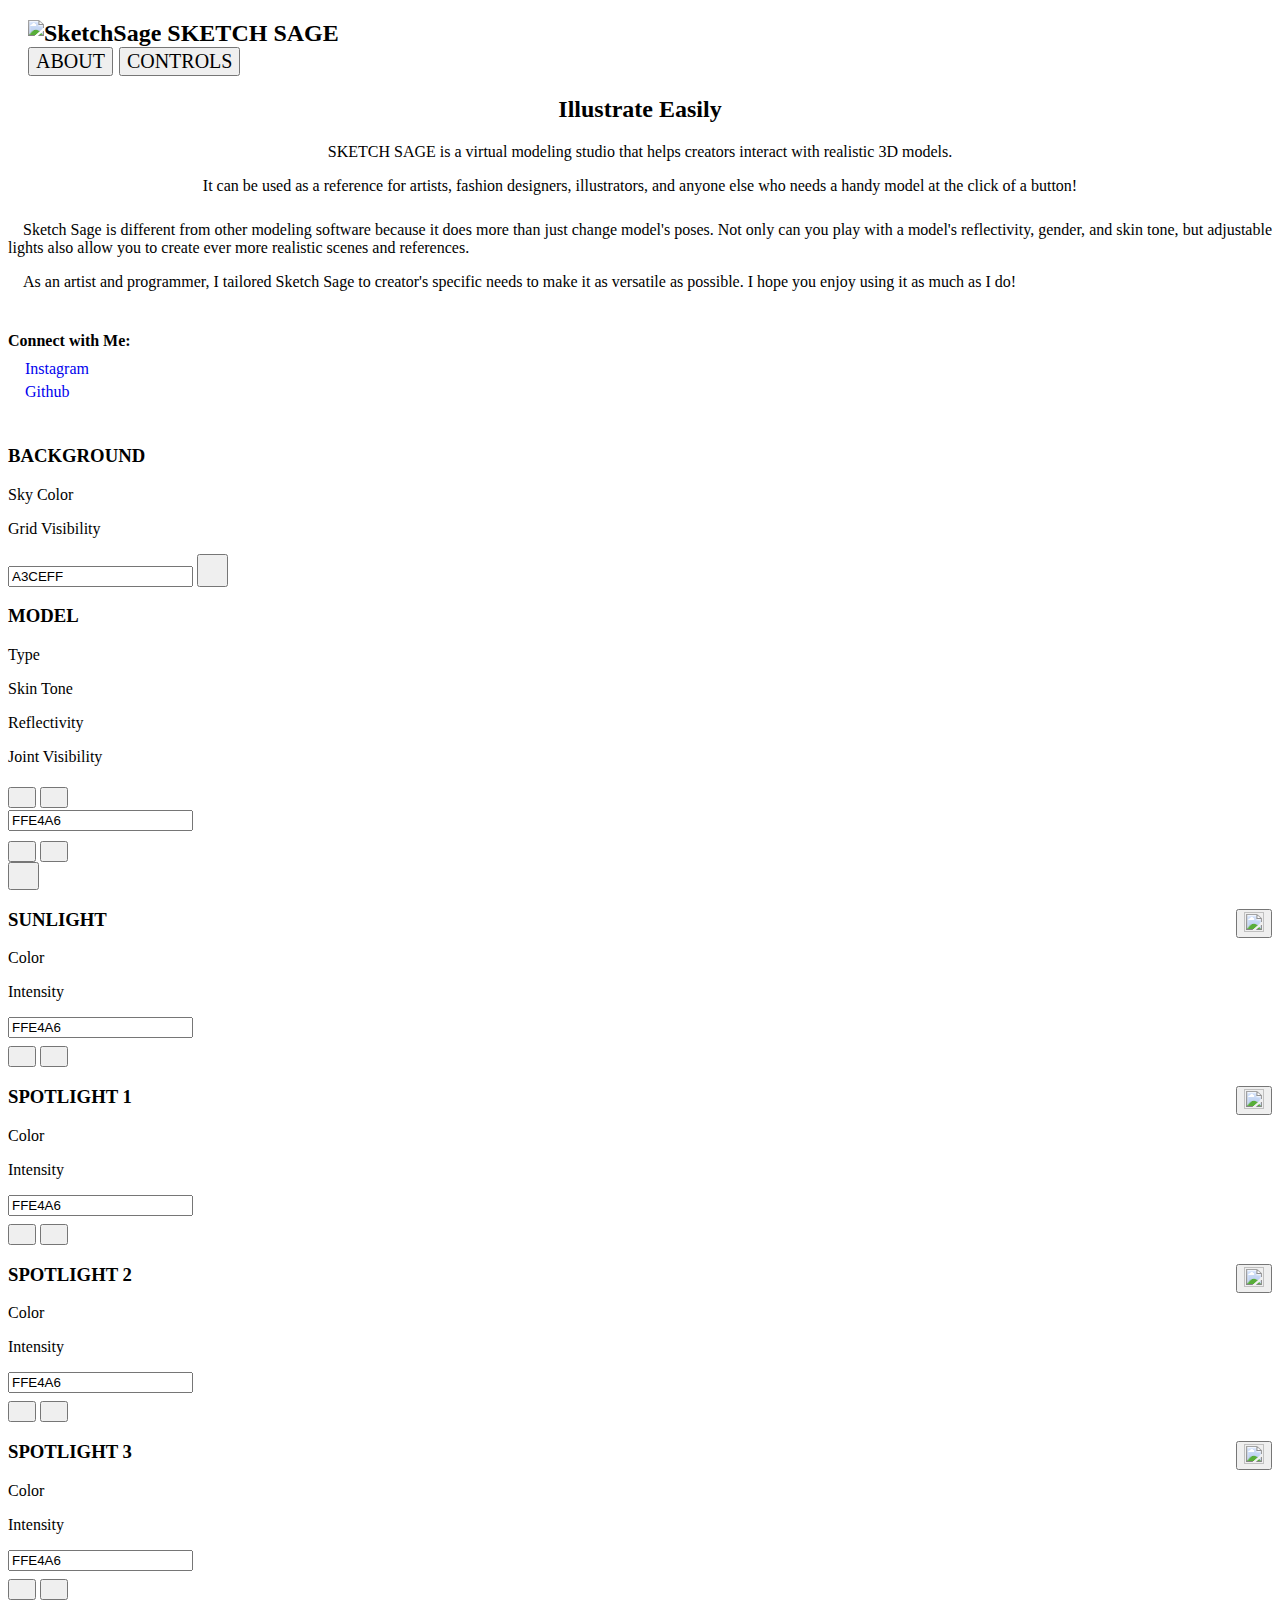
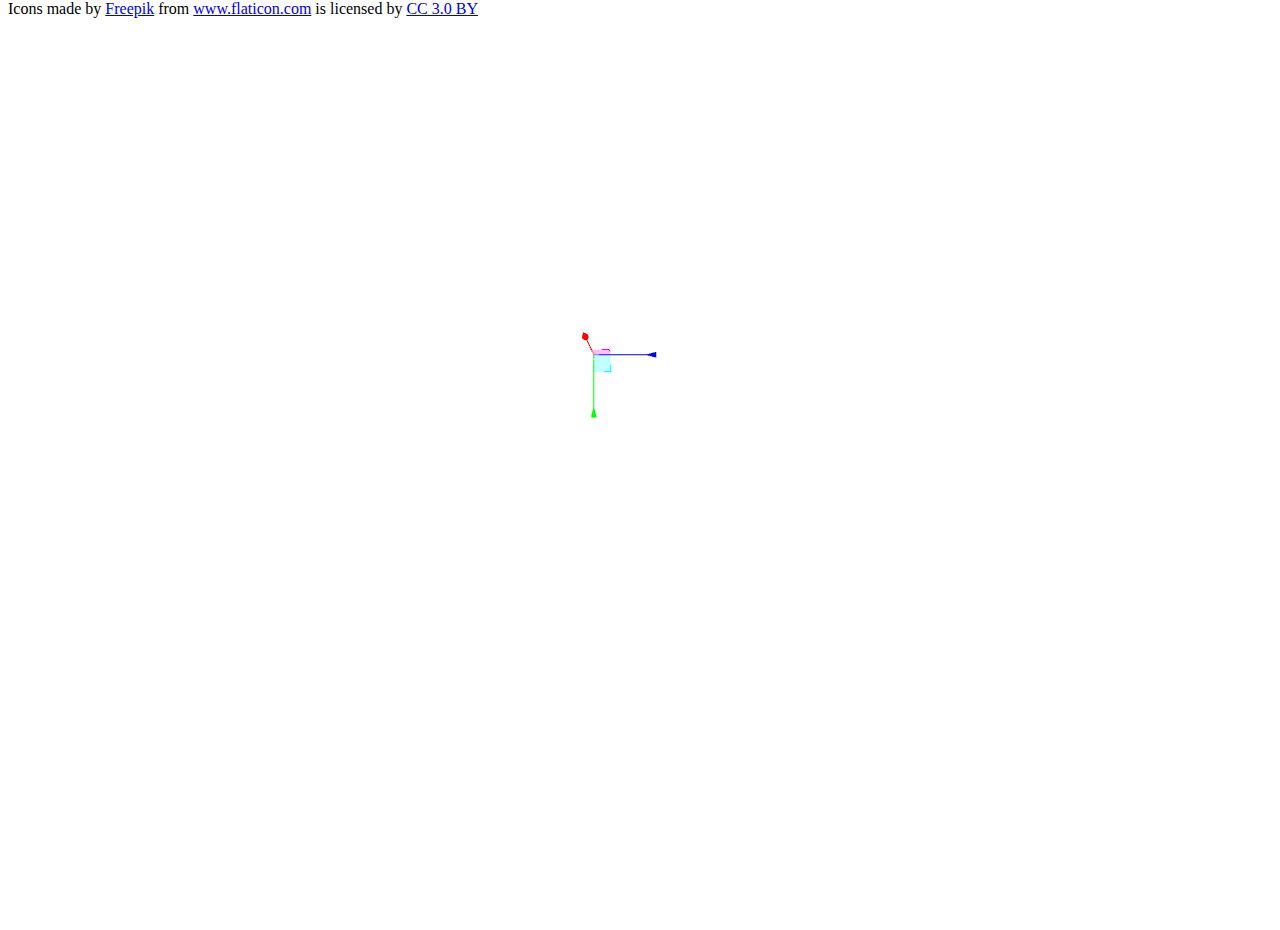
==== commit 3c09e8f6: "Add files via upload" ====
--- a/sketchsage.html
+++ b/sketchsage.html
@@ -2,9 +2,16 @@
 <html>
 <head>
     <meta charset=utf-8>
-    <title>Sketch Sage</title>
     <link rel="stylesheet" href="styling/styleFile.css">
     <link rel="icon" href="styling/images/favicon.ico">
+    <title>Sketch Sage | Free Character Posing Studio</title>
+    <meta name="description" content="Free interactive modeling studio for artists, 
+    fashion designers, and illustrators. Create realistic poses and lighting setups
+    for figure drawing and much, much more!">
+    <meta name="keywords" content="model, draw, figure drawing, drawing, illustration,
+    design, fashion design, figure sketching, mannequin, 3D model, 3D, interactive,
+    sketch, sketching, pose, posing, interactive, modeling, interactive model, male,
+    female, art, life drawing, virtual, sage, hand model">
 </head>
 <body>
     <div id="container">
@@ -15,7 +22,6 @@
                     SKETCH SAGE
                     <div class="right-links">
                         <button style="font-family:'shrikhand';font-size:20px;" onclick="toggleAbout()">ABOUT</button>
-                        <button style="font-family:'shrikhand';font-size:20px;" onclick="toggleHowTo()">HOW TO</button>
                         <button style="font-family:'shrikhand';font-size:20px;" onclick="toggleController()">CONTROLS</button>
                     </div>
                 </h2>
@@ -23,20 +29,37 @@
         </div>
         <div class="sidebar" id="sidebar">
             <div class="about" id="about">
-                <p>
-                    SKETCH SAGE is a virtual modeling studio to help
-                    artists do what they do best: draw. 
-                    
-                    Created by an artist and programmer, Sketch Sage
-                    was made to help creators play with form and light
-                    all from their computer. 
-                    
-                </p>
-            </div>
-            <div class="how-to" id="how-to">
-                <p>
-                    qwsdefgh
-                </p>
+                <h2 style="text-align:center">Illustrate Easily</h2>
+                <p style="text-align:center">
+                    SKETCH SAGE is a virtual modeling studio that helps
+                    creators interact with realistic 3D models.
+                </p>
+                <p style="text-align:center">
+                    It can be used as a reference for artists, 
+                    fashion designers, illustrators, and anyone 
+                    else who needs a handy model at the click 
+                    of a button!
+                </p>
+                <p style="text-align:justify;padding-top:10px;text-indent:15px;">
+                    Sketch Sage is different from other modeling 
+                    software because it does more than just change model's poses. Not only can you play 
+                    with a model's reflectivity, gender, and skin tone, but adjustable lights also
+                    allow you to create ever more realistic scenes and references. 
+                </p>
+                <p style="text-align:justify;text-indent:15px;">
+                    As an artist and programmer, I tailored Sketch Sage
+                    to creator's specific needs to make it as versatile as possible. I hope 
+                    you enjoy using it as much as I do!
+                </p>
+                <h4 style="text-align:left;padding-top:20px;margin-bottom:10px">Connect with Me:</h4>
+                <div style="padding-bottom:5px;">
+                    <img src="styling/images/instagram.svg" height="13" width="13">
+                    <a href="https://www.instagram.com/orchidjuice/?igshid=148k9mz8tcku2" target="_blank" style="text-decoration:none">Instagram</a>
+                </div>
+                <div style="padding-bottom:15px;">
+                    <img src="styling/images/github-logo.svg" height="13" width="13">
+                    <a href="https://github.com/LeaBroudo" target="_blank" style="text-decoration:none">Github</a>
+                </div>
             </div>
             <div class="controls" id="controls">
                 <div style="padding-top:10px">
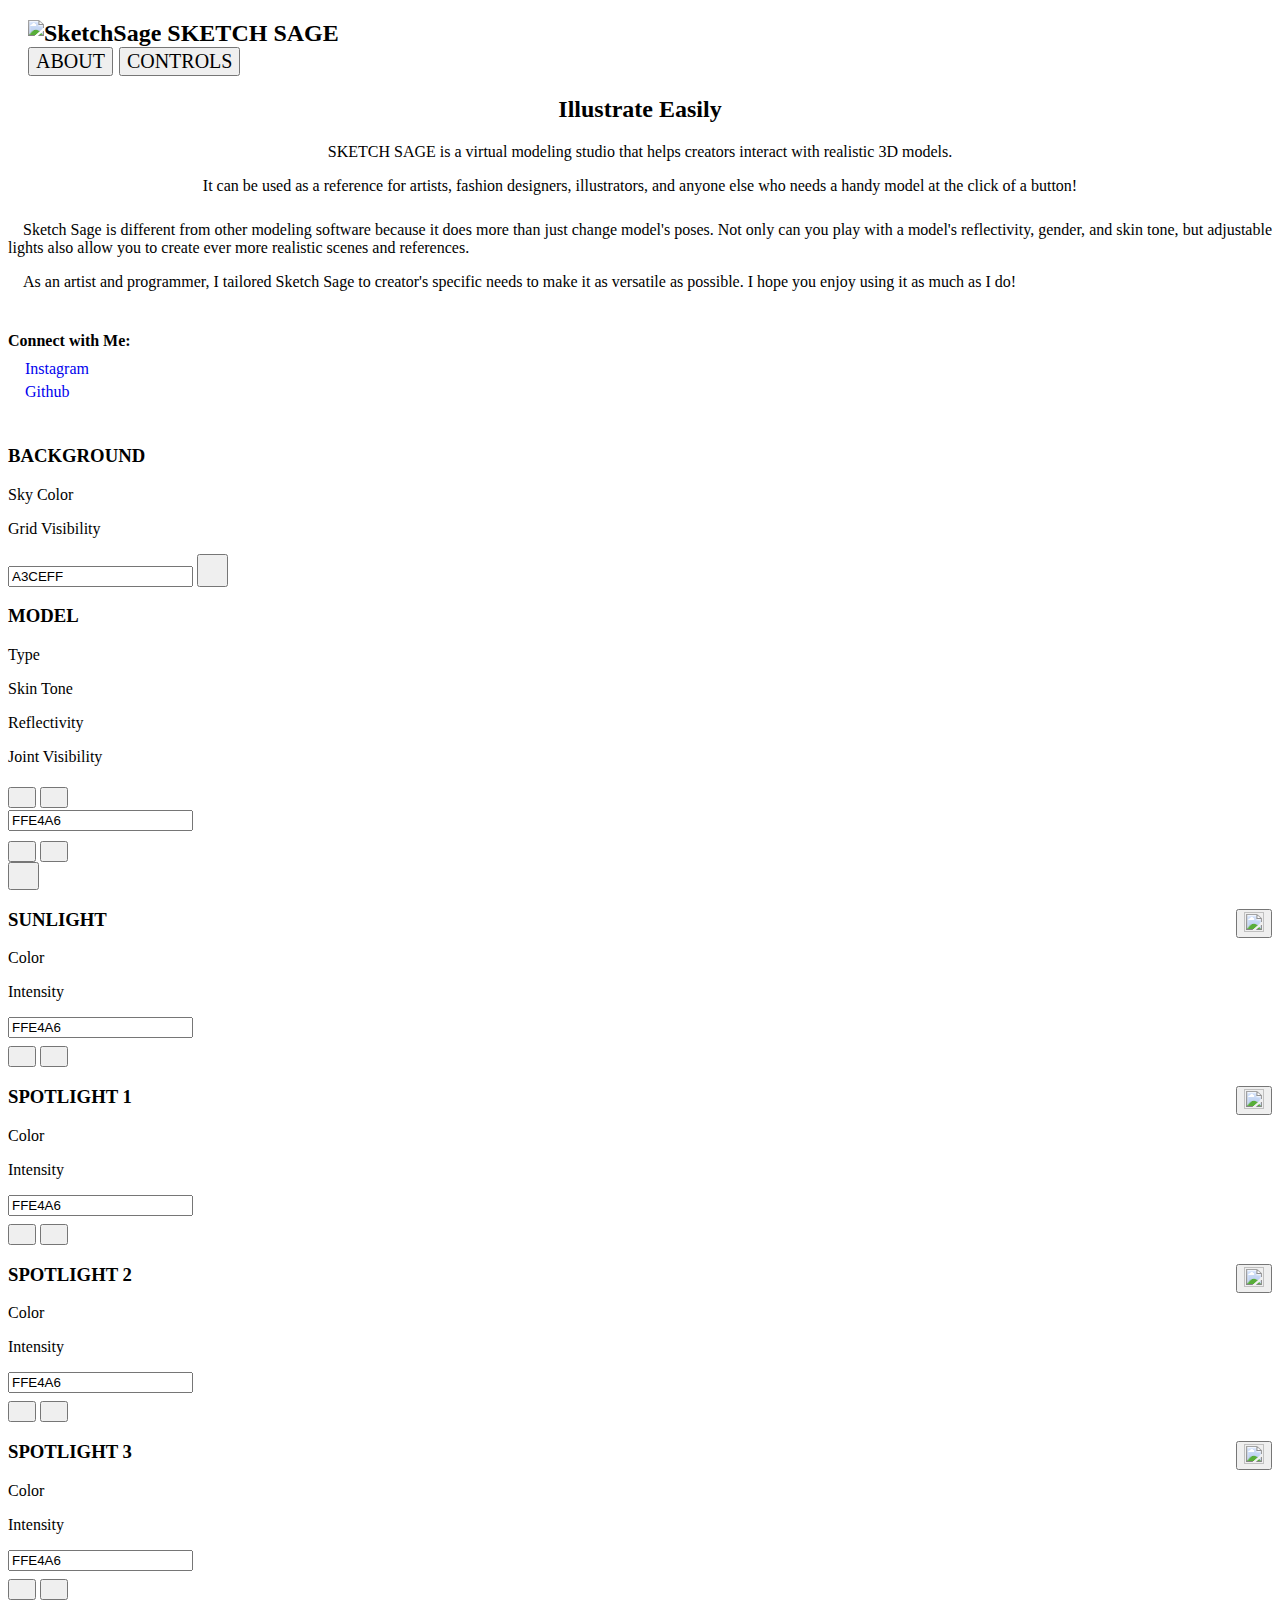
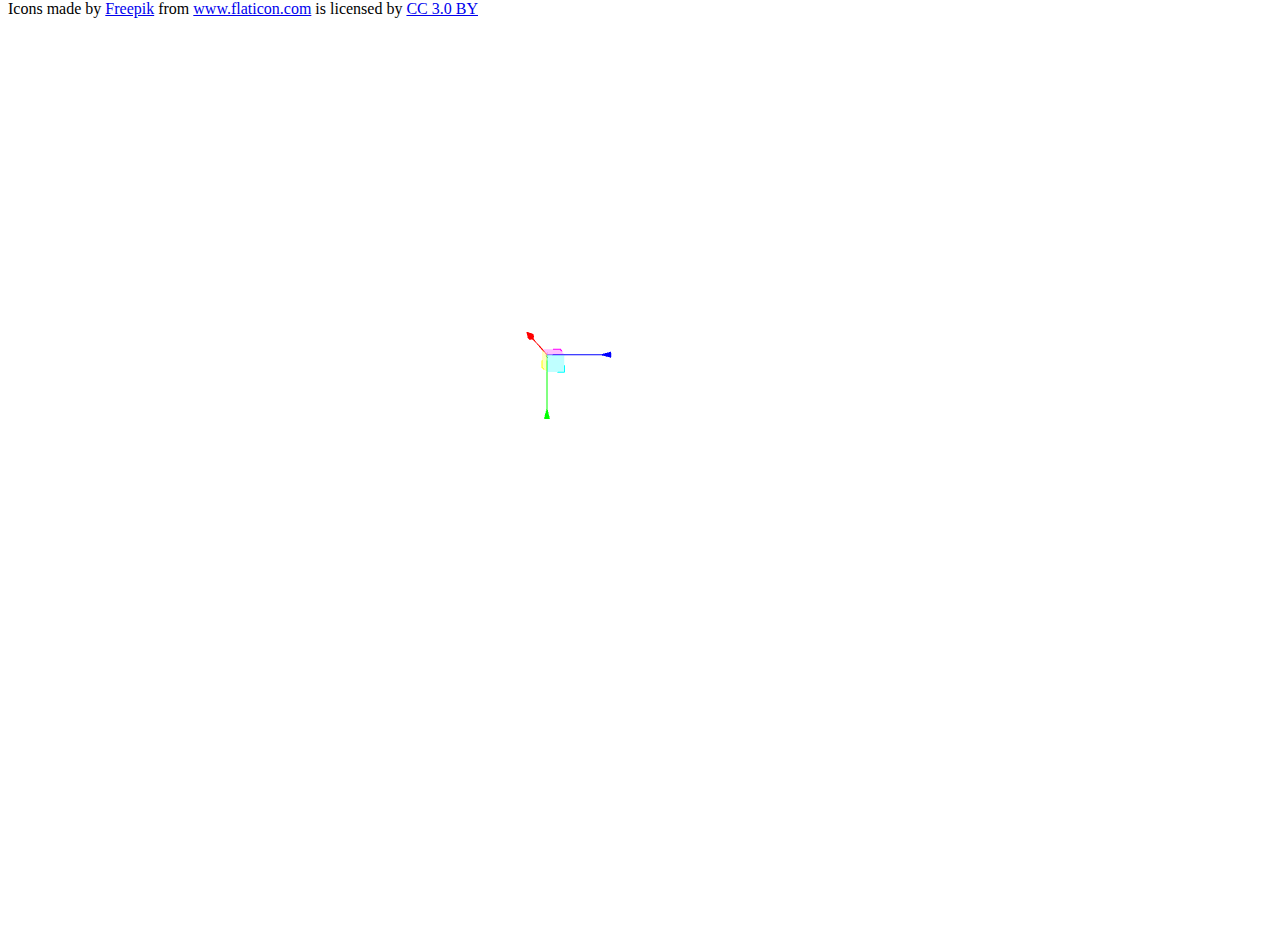
==== commit 230e1ae8: "Add files via upload" ====
--- a/sketchsage.html
+++ b/sketchsage.html
@@ -2,6 +2,15 @@
 <html>
 <head>
     <meta charset=utf-8>
+    <!-- Global site tag (gtag.js) - Google Analytics -->
+    <script async src="https://www.googletagmanager.com/gtag/js?id=UA-142381248-1"></script>
+    <script>
+        window.dataLayer = window.dataLayer || [];
+        function gtag(){dataLayer.push(arguments);}
+        gtag('js', new Date());
+
+        gtag('config', 'UA-142381248-1');
+    </script>
     <link rel="stylesheet" href="styling/styleFile.css">
     <link rel="icon" href="styling/images/favicon.ico">
     <title>Sketch Sage | Free Character Posing Studio</title>
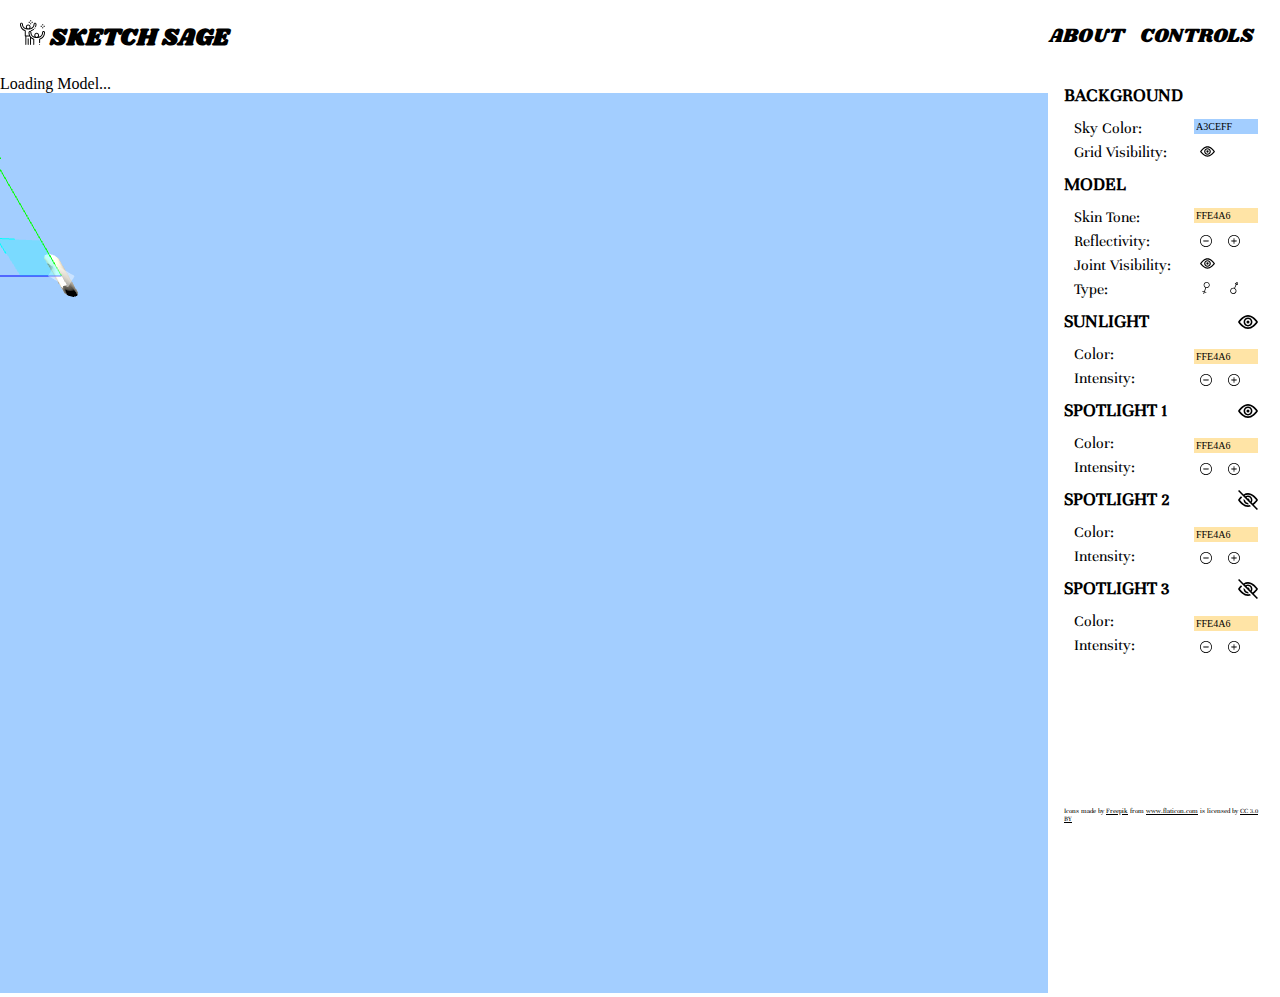
==== commit 3efa9aad: "Updates!" ====
--- a/sketchsage.html
+++ b/sketchsage.html
@@ -8,7 +8,6 @@
         window.dataLayer = window.dataLayer || [];
         function gtag(){dataLayer.push(arguments);}
         gtag('js', new Date());
-
         gtag('config', 'UA-142381248-1');
     </script>
     <link rel="stylesheet" href="styling/styleFile.css">
@@ -75,8 +74,8 @@
                     <h3 class="sect-head">BACKGROUND</h3>
                     <div class="row">
                         <div class="column name">
-                            <p class="sect-child">Sky Color</p>
-                            <p class="sect-child">Grid Visibility</p>
+                            <p class="sect-child">Sky Color:</p>
+                            <p class="sect-child">Grid Visibility:</p>
                         </div>
                         <div class="column function">
                             <input onchange="setRendererColor(this.jscolor)" class="jscolor {borderWidth:1,
@@ -91,12 +90,25 @@
                     <h3 class="sect-head">MODEL</h3>
                     <div class="row">
                         <div class="column name">
-                            <p class="sect-child">Type</p>
-                            <p class="sect-child">Skin Tone</p>
-                            <p class="sect-child">Reflectivity</p>
-                            <p class="sect-child">Joint Visibility</p>
-                        </div>
-                        <div class="column function">
+                            <p class="sect-child">Skin Tone:</p>
+                            <p class="sect-child">Reflectivity:</p>
+                            <p class="sect-child">Joint Visibility:</p>
+                            <p class="sect-child">Type:</p>
+                        </div>
+                        <div class="column function">
+                            <input onchange="setSkinTone(this.jscolor)" class="jscolor {borderWidth:1,
+                            borderColor:'#CCC', backgroundColor:'#FFF', insetColor:'#FFF'}" value="FFE4A6"> 
+                            <div style="padding-top:10px;">
+                                <button onclick="modelReflectivity(0.02)">
+                                    <img src="styling/images/round-delete.svg" height="12" width="12">
+                                </button>
+                                <button onclick="modelReflectivity(-0.02)">
+                                    <img src="styling/images/round-add.svg" height="12" width="12">
+                                </button>
+                            </div>
+                            <button onclick="jointsVisible();changeImage('joint-eye');" style="padding-top:5px;">
+                                <img id="joint-eye" src="styling/images/eye.svg" height="15" width="15">
+                            </button>
                             <div style="padding-top:5px;padding-bottom:2px"> 
                                 <button onclick="uploadModel('Models/FemaleModel/Agreeing.glb');checkVis();">
                                     <img src="styling/images/female-symbol.svg" height="12" width="12">
@@ -110,22 +122,10 @@
                                     }
                                 </script>
                             </div>
-                            <input onchange="setSkinTone(this.jscolor)" class="jscolor {borderWidth:1,
-                            borderColor:'#CCC', backgroundColor:'#FFF', insetColor:'#FFF'}" value="FFE4A6"> 
-                            <div style="padding-top:10px;">
-                                <button onclick="modelReflectivity(0.02)">
-                                    <img src="styling/images/round-delete.svg" height="12" width="12">
-                                </button>
-                                <button onclick="modelReflectivity(-0.02)">
-                                    <img src="styling/images/round-add.svg" height="12" width="12">
-                                </button>
-                            </div>
-                            <button onclick="jointsVisible();changeImage('joint-eye');" style="padding-top:5px;">
-                                <img id="joint-eye" src="styling/images/eye.svg" height="15" width="15">
-                            </button>
-                        </div>
-                    </div>
-                </div>
+                        </div>
+                    </div>
+                </div>
+                <!--Imbalance-->
                 <div>
                     <h3 class="sect-head">
                         SUNLIGHT
@@ -135,8 +135,8 @@
                     </h3>
                     <div class="row">
                         <div class="column name">
-                            <p class="sect-child">Color</p>
-                            <p class="sect-child">Intensity</p>
+                            <p class="sect-child">Color:</p>
+                            <p class="sect-child">Intensity:</p>
                         </div>
                         <div class="column function">
                             <input onchange="lightColor(worldLights,this.jscolor)" class="jscolor{borderWidth:1,
@@ -161,8 +161,8 @@
                     </h3>
                     <div class="row">
                         <div class="column name">
-                            <p class="sect-child">Color</p>
-                            <p class="sect-child">Intensity</p>
+                            <p class="sect-child">Color:</p>
+                            <p class="sect-child">Intensity:</p>
                         </div>
                         <div class="column function">
                             <input onchange="lightColor(spotLights[0],this.jscolor)" class="jscolor {borderWidth:1,
@@ -187,8 +187,8 @@
                     </h3>
                     <div class="row">
                         <div class="column name">
-                            <p class="sect-child">Color</p>
-                            <p class="sect-child">Intensity</p>
+                            <p class="sect-child">Color:</p>
+                            <p class="sect-child">Intensity:</p>
                         </div>
                     <div class="column function">
                             <input onchange="lightColor(spotLights[1],this.jscolor)" class="jscolor {borderWidth:1,
@@ -213,8 +213,8 @@
                     </h3>
                     <div class="row">
                         <div class="column name">
-                            <p class="sect-child">Color</p>
-                            <p class="sect-child">Intensity</p>
+                            <p class="sect-child">Color:</p>
+                            <p class="sect-child">Intensity:</p>
                         </div>
                         <div class="column function">
                             <input onchange="lightColor(spotLights[2],this.jscolor)" class="jscolor {borderWidth:1,
@@ -239,6 +239,9 @@
             </footer>
         </div>
         
+        <!--LOADER-->
+        <div id="loader">Loading Model...</div>
+
         <!--THREE JS-->
         <script src="js/three.js"></script>
         <script src="js/OrbitControls.js"></script>
--- a/styling/styleFile.css
+++ b/styling/styleFile.css
@@ -0,0 +1,111 @@
+body {
+    margin: 0px;
+    height: 100%; 
+    overflow: hidden;
+}
+
+h2 {
+    font-family: "shrikhand";
+}
+
+a {
+    color:black;
+}
+
+button {
+    border: none;
+    background: none;       
+}
+
+.b-text {
+    font-family: "shrikhand";
+    font-size: 80px;
+}
+
+canvas {
+    width: 90%;
+    height: 100%;
+}
+
+input {
+    width: 60px; 
+    height: 13px;
+    border: white;
+    font-family: "umma";
+    font-size: 10px;
+}
+
+.right-links {
+    float: right;
+    font-family: "shrikhand";
+    font-size: 20px;
+}
+
+footer {
+    font-size: 7px;
+    padding-top: 140px;
+}
+
+.controls {
+    display: block;
+}
+
+.about {
+    display: none;
+}
+
+.sidebar {
+    width: 200px;
+    height: 100%;
+    top: 1; 
+    right: 0;
+    position: fixed;
+    background-color: rgb(255, 255, 255);
+    padding-left: 16px;
+    padding-right: 16px;
+    overflow: scroll;
+    font-family: "unna";
+    display: block;
+
+}
+
+.sect-head {
+    margin: 0;
+    font-weight: 900;
+}
+
+.sect-child {
+    margin: 0;
+    padding-bottom: 3px;
+    padding-top: 3px;
+}
+
+.column {
+    float: left;
+    padding: 10px;
+}
+
+.name {
+    width: 100px;
+}
+
+.function {
+    width: 60px;
+}
+  
+/* Clear floats after the columns */
+.row:after {
+    content: "";
+    display: table;
+    clear: both;
+}
+
+@font-face {
+    font-family: "shrikhand";
+    src: url("fonts/shrikhand/Shrikhand-Regular.ttf");
+}
+
+@font-face {
+    font-family: "unna";
+    src: url("fonts/unna/Unna-Regular.ttf");
+}
